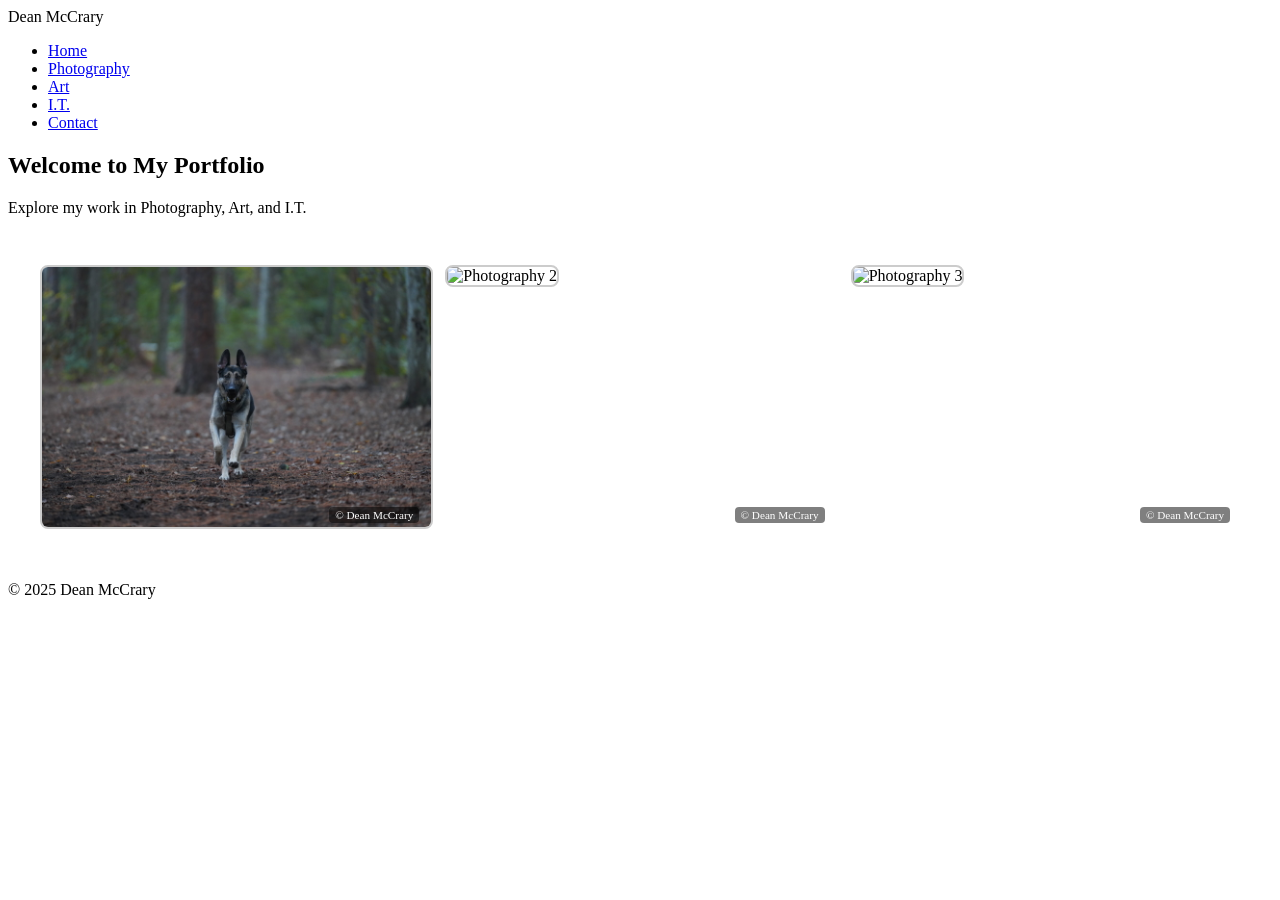
==== index.html @ 16d4b74a "Update index.html correct reference to photo one in gallery section" ====
<!DOCTYPE html>
<html lang="en">
<head>
  <meta charset="UTF-8" />
  <meta name="viewport" content="width=device-width, initial-scale=1.0" />
  <title>Dean McCrary Portfolio</title>
  <link rel="stylesheet" href="style.css" />
  <style>
    .gallery {
      display: grid;
      grid-template-columns: repeat(auto-fit, minmax(200px, 1fr));
      gap: 1rem;
      padding: 2rem;
    }
    .gallery img {
      width: 100%;
      height: auto;
      object-fit: cover;
      border: 2px solid #ccc;
      border-radius: 8px;
      position: relative;
    }
    .watermark {
      position: absolute;
      bottom: 10px;
      right: 10px;
      background: rgba(0,0,0,0.5);
      color: #fff;
      padding: 2px 6px;
      font-size: 0.7rem;
      border-radius: 4px;
    }
    .image-container {
      position: relative;
    }
  </style>
</head>
<body>
  <header>
    <nav>
      <div class="logo">Dean McCrary</div>
      <ul class="nav-links">
        <li><a href="index.html">Home</a></li>
        <li><a href="photography.html">Photography</a></li>
        <li><a href="art.html">Art</a></li>
        <li><a href="it.html">I.T.</a></li>
        <li><a href="contact.html">Contact</a></li>
      </ul>
    </nav>
  </header>

  <main class="home">
    <section class="hero">
      <h1>Welcome to My Portfolio</h1>
      <p>Explore my work in Photography, Art, and I.T.</p>
    </section>
  </main>

  <section class="gallery">
    <div class="image-container">
      <img src="images/DSC06446.JPG" alt="Photography 1">
      <div class="watermark">© Dean McCrary</div>
    </div>
    <div class="image-container">
      <img src="images/photo2.jpg" alt="Photography 2">
      <div class="watermark">© Dean McCrary</div>
    </div>
    <div class="image-container">
      <img src="images/photo3.jpg" alt="Photography 3">
      <div class="watermark">© Dean McCrary</div>
    </div>
  </section>

  <footer>
    <p>&copy; 2025 Dean McCrary</p>
  </footer>

  <script>
    // Disable right-click
    document.addEventListener("contextmenu", function(e) {
      e.preventDefault();
    });
  </script>
</body>
</html>
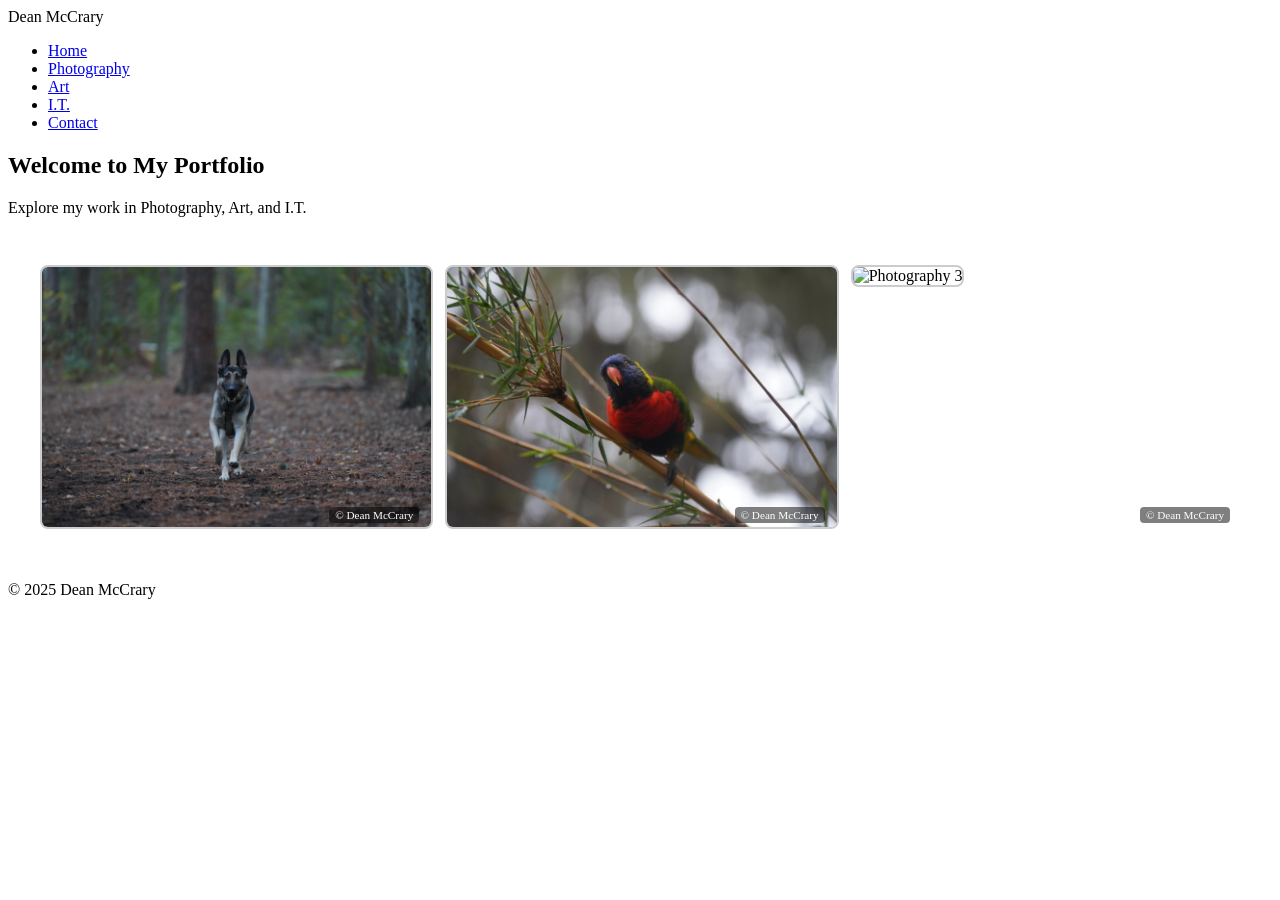
==== commit 55841ee4: "Update index.html Updated second image container to refer to DSC06520.JPG" ====
--- a/index.html
+++ b/index.html
@@ -62,7 +62,7 @@
       <div class="watermark">© Dean McCrary</div>
     </div>
     <div class="image-container">
-      <img src="images/photo2.jpg" alt="Photography 2">
+      <img src="images/DSC06520.JPG" alt="Photography 2">
       <div class="watermark">© Dean McCrary</div>
     </div>
     <div class="image-container">
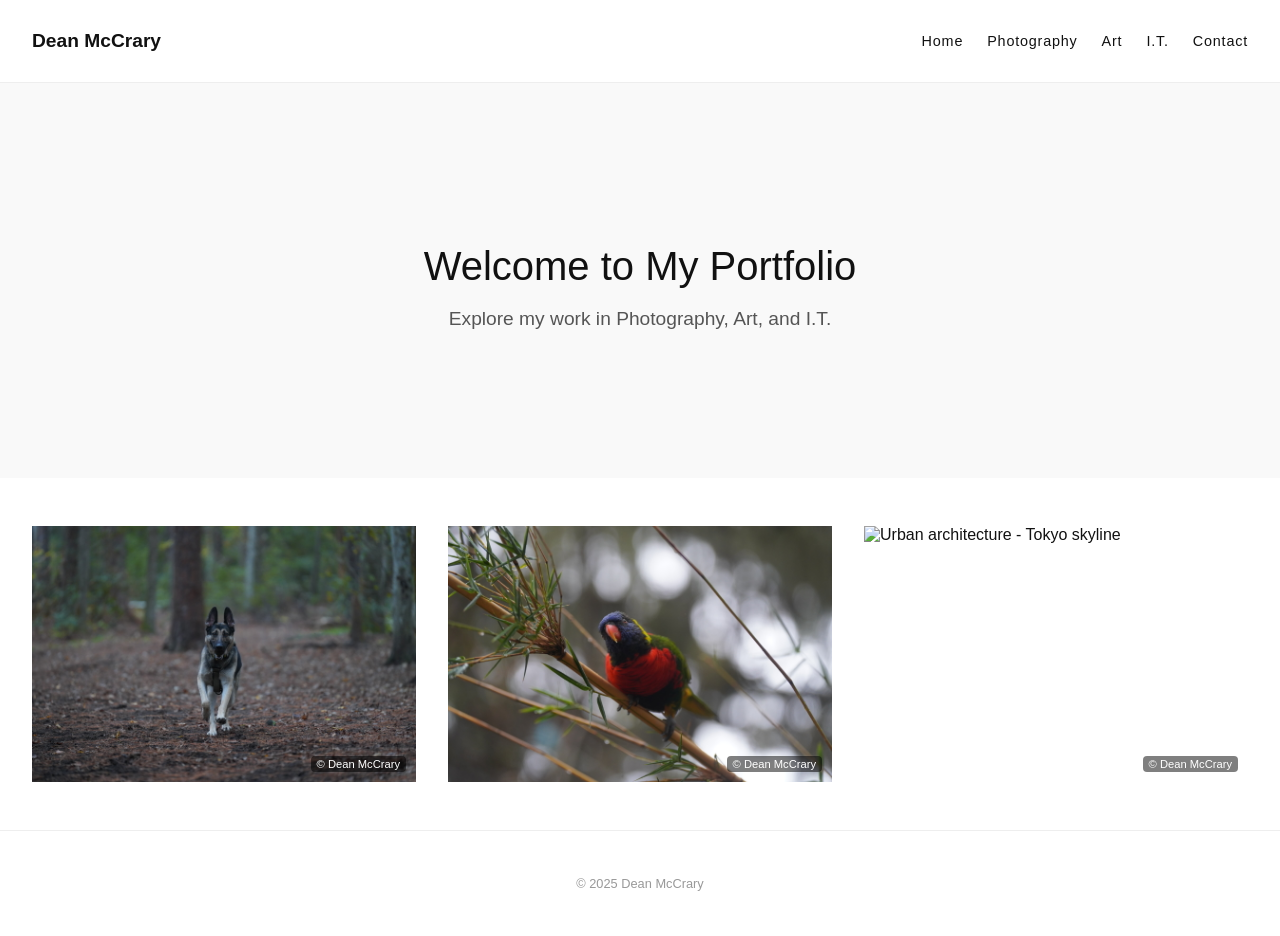
==== commit 8de239f1: "Layout change to index.html changed the layout to better display page sublinks" ====
--- a/index.html
+++ b/index.html
@@ -6,32 +6,87 @@
   <title>Dean McCrary Portfolio</title>
   <link rel="stylesheet" href="style.css" />
   <style>
+    body {
+      margin: 0;
+      font-family: 'Helvetica Neue', Helvetica, Arial, sans-serif;
+      background-color: #fff;
+      color: #111;
+    }
+    nav {
+      display: flex;
+      justify-content: space-between;
+      align-items: center;
+      padding: 1rem 2rem;
+      background-color: #fff;
+      border-bottom: 1px solid #eee;
+    }
+    .logo {
+      font-weight: bold;
+      font-size: 1.2rem;
+    }
+    .nav-links {
+      list-style: none;
+      display: flex;
+      gap: 1.5rem;
+    }
+    .nav-links li {
+      margin: 0;
+    }
+    .nav-links a {
+      text-decoration: none;
+      color: #111;
+      font-size: 0.9rem;
+      letter-spacing: 0.05rem;
+    }
+    .hero {
+      padding: 8rem 2rem;
+      text-align: center;
+      background-color: #f9f9f9;
+    }
+    .hero h1 {
+      font-size: 2.5rem;
+      margin-bottom: 1rem;
+      font-weight: normal;
+    }
+    .hero p {
+      font-size: 1.2rem;
+      color: #555;
+    }
     .gallery {
       display: grid;
-      grid-template-columns: repeat(auto-fit, minmax(200px, 1fr));
-      gap: 1rem;
-      padding: 2rem;
+      grid-template-columns: repeat(auto-fit, minmax(280px, 1fr));
+      gap: 2rem;
+      padding: 3rem 2rem;
     }
     .gallery img {
       width: 100%;
       height: auto;
       object-fit: cover;
-      border: 2px solid #ccc;
-      border-radius: 8px;
+      display: block;
+      transition: opacity 0.3s ease;
+    }
+    .gallery img:hover {
+      opacity: 0.85;
+    }
+    .image-container {
       position: relative;
     }
     .watermark {
       position: absolute;
       bottom: 10px;
       right: 10px;
-      background: rgba(0,0,0,0.5);
+      background: rgba(0, 0, 0, 0.5);
       color: #fff;
       padding: 2px 6px;
       font-size: 0.7rem;
       border-radius: 4px;
     }
-    .image-container {
-      position: relative;
+    footer {
+      text-align: center;
+      padding: 2rem;
+      font-size: 0.8rem;
+      color: #999;
+      border-top: 1px solid #eee;
     }
   </style>
 </head>
@@ -58,15 +113,15 @@
 
   <section class="gallery">
     <div class="image-container">
-      <img src="images/DSC06446.JPG" alt="Photography 1">
+      <img src="images/DSC06446.JPG" alt="German Shepherd running towards the viewer">
       <div class="watermark">© Dean McCrary</div>
     </div>
     <div class="image-container">
-      <img src="images/DSC06520.JPG" alt="Photography 2">
+      <img src="DSC06520.JPG" alt="Close up of a small bird">
       <div class="watermark">© Dean McCrary</div>
     </div>
     <div class="image-container">
-      <img src="images/photo3.jpg" alt="Photography 3">
+      <img src="images/photo3.jpg" alt="Urban architecture - Tokyo skyline">
       <div class="watermark">© Dean McCrary</div>
     </div>
   </section>
@@ -76,10 +131,11 @@
   </footer>
 
   <script>
-    // Disable right-click
     document.addEventListener("contextmenu", function(e) {
       e.preventDefault();
     });
   </script>
 </body>
 </html>
+
+</html>
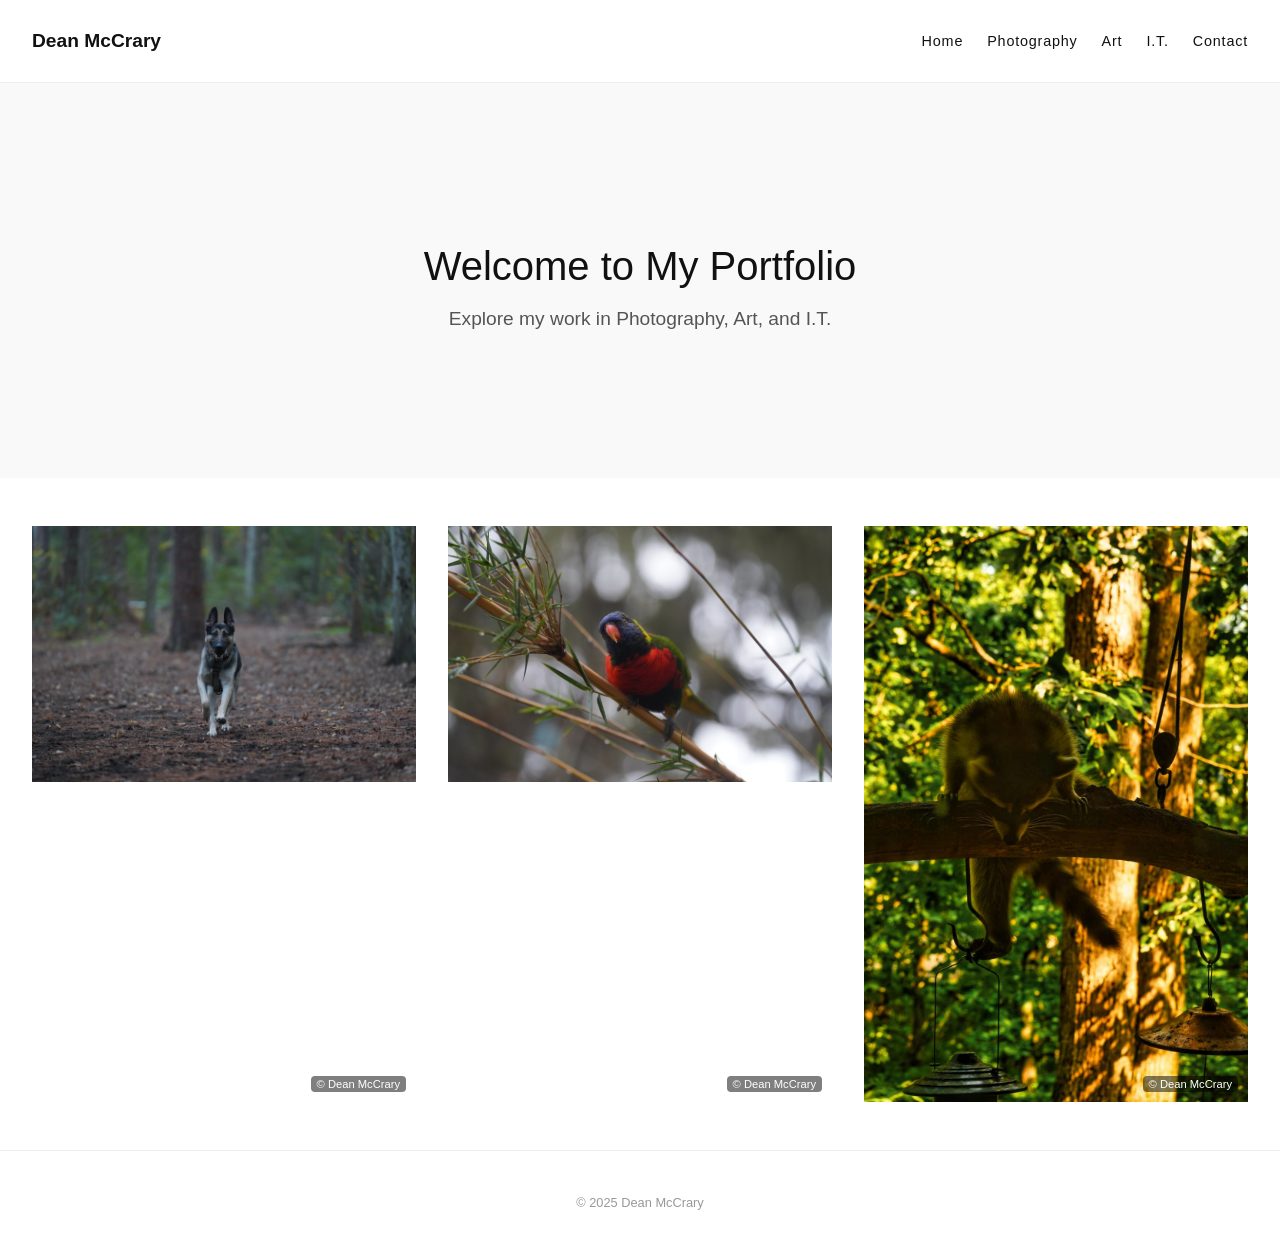
==== commit 0ee7bbf7: "Update index.html replicate image pointer update from photography.html" ====
--- a/index.html
+++ b/index.html
@@ -117,11 +117,11 @@
       <div class="watermark">© Dean McCrary</div>
     </div>
     <div class="image-container">
-      <img src="DSC06520.JPG" alt="Close up of a small bird">
+      <img src="images/DSC06520.JPG" alt="Close up of a small bird">
       <div class="watermark">© Dean McCrary</div>
     </div>
     <div class="image-container">
-      <img src="images/photo3.jpg" alt="Urban architecture - Tokyo skyline">
+      <img src="images/DSCF4744.jpg" alt="Racoon climbing a birdfeeder">
       <div class="watermark">© Dean McCrary</div>
     </div>
   </section>
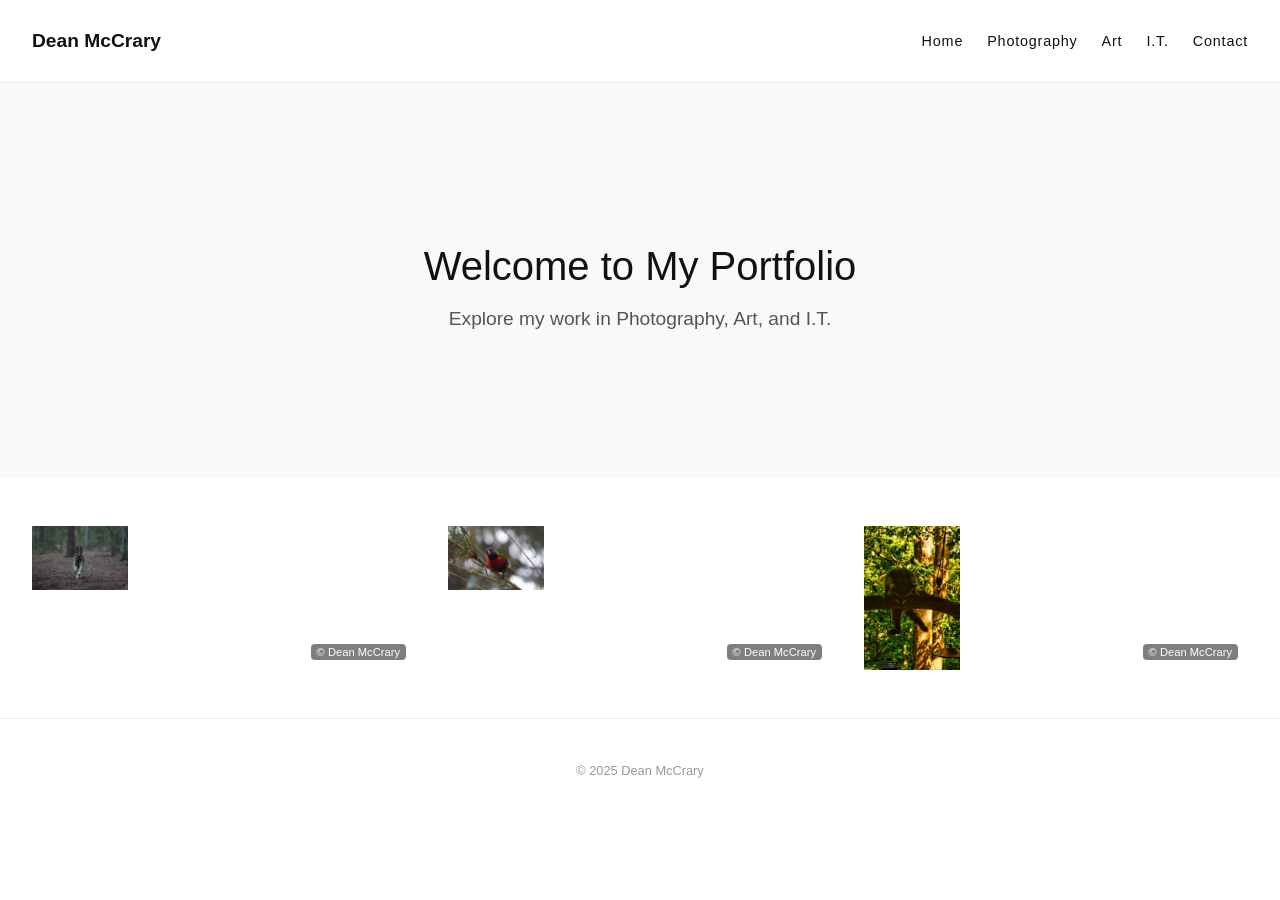
==== commit e1c20204: "Update index.html Tentatively change width of images to a smaller percentage, in an attempt to place" ====
--- a/index.html
+++ b/index.html
@@ -59,7 +59,7 @@
       padding: 3rem 2rem;
     }
     .gallery img {
-      width: 100%;
+      width: 25%;
       height: auto;
       object-fit: cover;
       display: block;
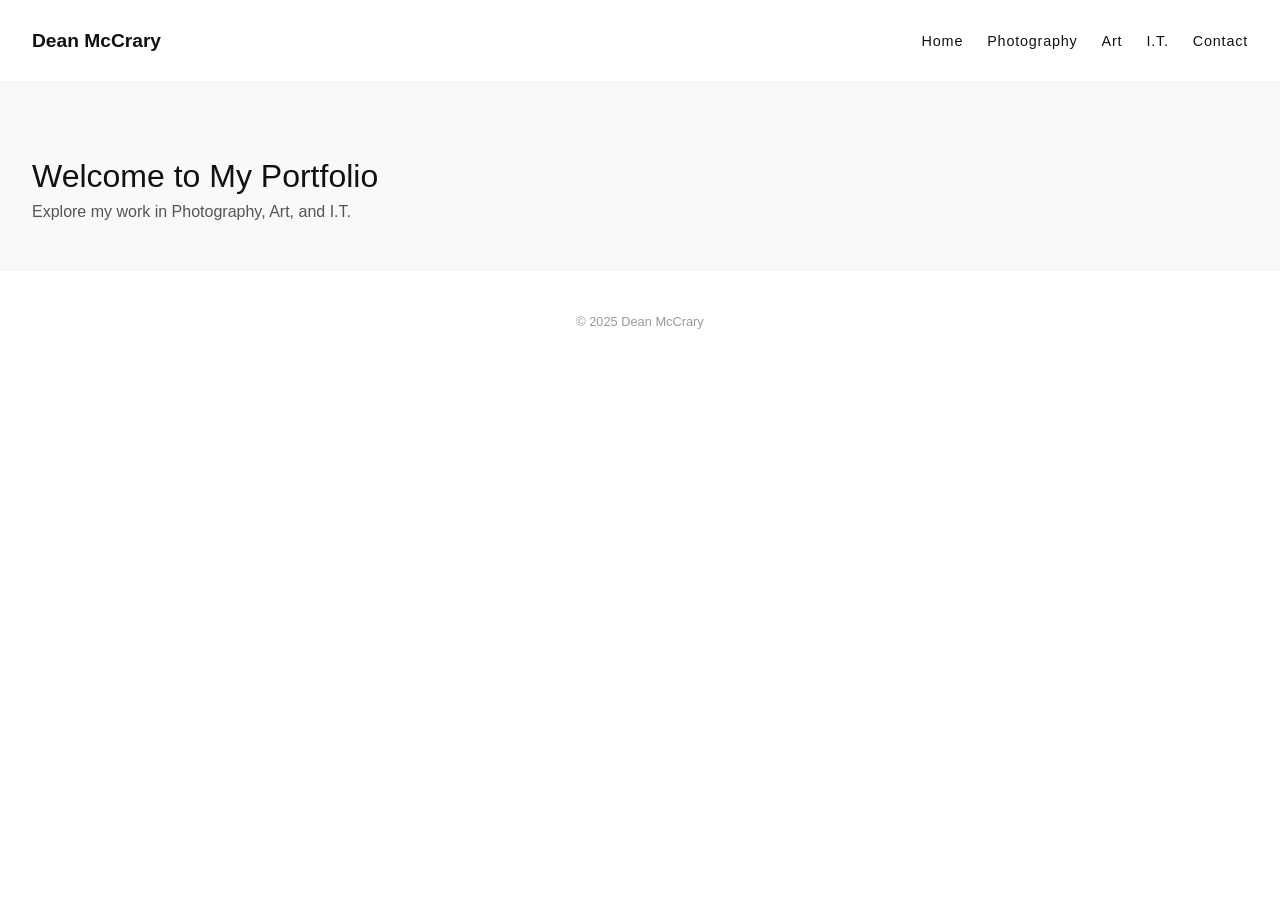
==== commit 198b6c78: "Applied general reformatting and administrative adjustments, parralleling the addition of a styles.c" ====
--- a/index.html
+++ b/index.html
@@ -4,91 +4,7 @@
   <meta charset="UTF-8" />
   <meta name="viewport" content="width=device-width, initial-scale=1.0" />
   <title>Dean McCrary Portfolio</title>
-  <link rel="stylesheet" href="style.css" />
-  <style>
-    body {
-      margin: 0;
-      font-family: 'Helvetica Neue', Helvetica, Arial, sans-serif;
-      background-color: #fff;
-      color: #111;
-    }
-    nav {
-      display: flex;
-      justify-content: space-between;
-      align-items: center;
-      padding: 1rem 2rem;
-      background-color: #fff;
-      border-bottom: 1px solid #eee;
-    }
-    .logo {
-      font-weight: bold;
-      font-size: 1.2rem;
-    }
-    .nav-links {
-      list-style: none;
-      display: flex;
-      gap: 1.5rem;
-    }
-    .nav-links li {
-      margin: 0;
-    }
-    .nav-links a {
-      text-decoration: none;
-      color: #111;
-      font-size: 0.9rem;
-      letter-spacing: 0.05rem;
-    }
-    .hero {
-      padding: 8rem 2rem;
-      text-align: center;
-      background-color: #f9f9f9;
-    }
-    .hero h1 {
-      font-size: 2.5rem;
-      margin-bottom: 1rem;
-      font-weight: normal;
-    }
-    .hero p {
-      font-size: 1.2rem;
-      color: #555;
-    }
-    .gallery {
-      display: grid;
-      grid-template-columns: repeat(auto-fit, minmax(280px, 1fr));
-      gap: 2rem;
-      padding: 3rem 2rem;
-    }
-    .gallery img {
-      width: 25%;
-      height: auto;
-      object-fit: cover;
-      display: block;
-      transition: opacity 0.3s ease;
-    }
-    .gallery img:hover {
-      opacity: 0.85;
-    }
-    .image-container {
-      position: relative;
-    }
-    .watermark {
-      position: absolute;
-      bottom: 10px;
-      right: 10px;
-      background: rgba(0, 0, 0, 0.5);
-      color: #fff;
-      padding: 2px 6px;
-      font-size: 0.7rem;
-      border-radius: 4px;
-    }
-    footer {
-      text-align: center;
-      padding: 2rem;
-      font-size: 0.8rem;
-      color: #999;
-      border-top: 1px solid #eee;
-    }
-  </style>
+  <link rel="stylesheet" href="css/styles.css" />
 </head>
 <body>
   <header>
@@ -110,7 +26,7 @@
       <p>Explore my work in Photography, Art, and I.T.</p>
     </section>
   </main>
-
+<!--
   <section class="gallery">
     <div class="image-container">
       <img src="images/DSC06446.JPG" alt="German Shepherd running towards the viewer">
@@ -125,8 +41,10 @@
       <div class="watermark">© Dean McCrary</div>
     </div>
   </section>
+-->
+  
 
-  <footer>
+<footer>
     <p>&copy; 2025 Dean McCrary</p>
   </footer>
 
--- a/css/styles.css
+++ b/css/styles.css
@@ -0,0 +1,96 @@
+body {
+    margin: 0;
+    font-family: 'Helvetica Neue', Helvetica, Arial, sans-serif;
+    background-color: #fff;
+    color: #111;
+}
+nav {
+    display: flex;
+    justify-content: space-between;
+    align-items: center;
+    padding: 1rem 2rem;
+    background-color: #fff;
+    border-bottom: 1px solid #eee;
+}
+.logo {
+    font-weight: bold;
+    font-size: 1.2rem;
+}
+.nav-links {
+    list-style: none;
+    display: flex;
+    gap: 1.5rem;
+}
+.nav-links li {
+    margin: 0;
+}
+.nav-links a {
+    text-decoration: none;
+    color: #111;
+    font-size: 0.9rem;
+    letter-spacing: 0.05rem;
+}
+.hero {
+    padding: 3rem 2rem;
+    text-align: left;
+    background-color: #f9f9f9;
+}
+.hero h1 {
+    font-size: 2rem;
+    margin-bottom: 0.5rem;
+    font-weight: normal;
+}
+.hero p {
+    font-size: 1rem;
+    color: #555;
+    margin: 0;
+}
+.gallery {
+    display: grid;
+    grid-template-columns: repeat(auto-fit, minmax(280px, 1fr));
+    gap: 2rem;
+    padding: 3rem 2rem;
+}
+.gallery img {
+    width: 100%;
+    height: auto;
+    object-fit: cover;
+    display: block;
+    transition: opacity 0.3s ease;
+}
+.gallery img:hover {
+    opacity: 0.85;
+}
+.image-container {
+    position: relative;
+}
+.watermark {
+    position: absolute;
+    bottom: 10px;
+    right: 10px;
+    background: rgba(0, 0, 0, 0.5);
+    color: #fff;
+    padding: 2px 6px;
+    font-size: 0.7rem;
+    border-radius: 4px;
+}
+.masonry {
+    column-count: 3;
+    column-gap: 10px;
+    max-width: 1200px;
+    margin: 0 auto;
+}
+
+.masonry img {
+    width: 100%;
+    margin-bottom: 10px;
+    break-inside: avoid;
+}
+
+footer {
+    text-align: center;
+    padding: 2rem;
+    font-size: 0.8rem;
+    color: #999;
+    border-top: 1px solid #eee;
+}
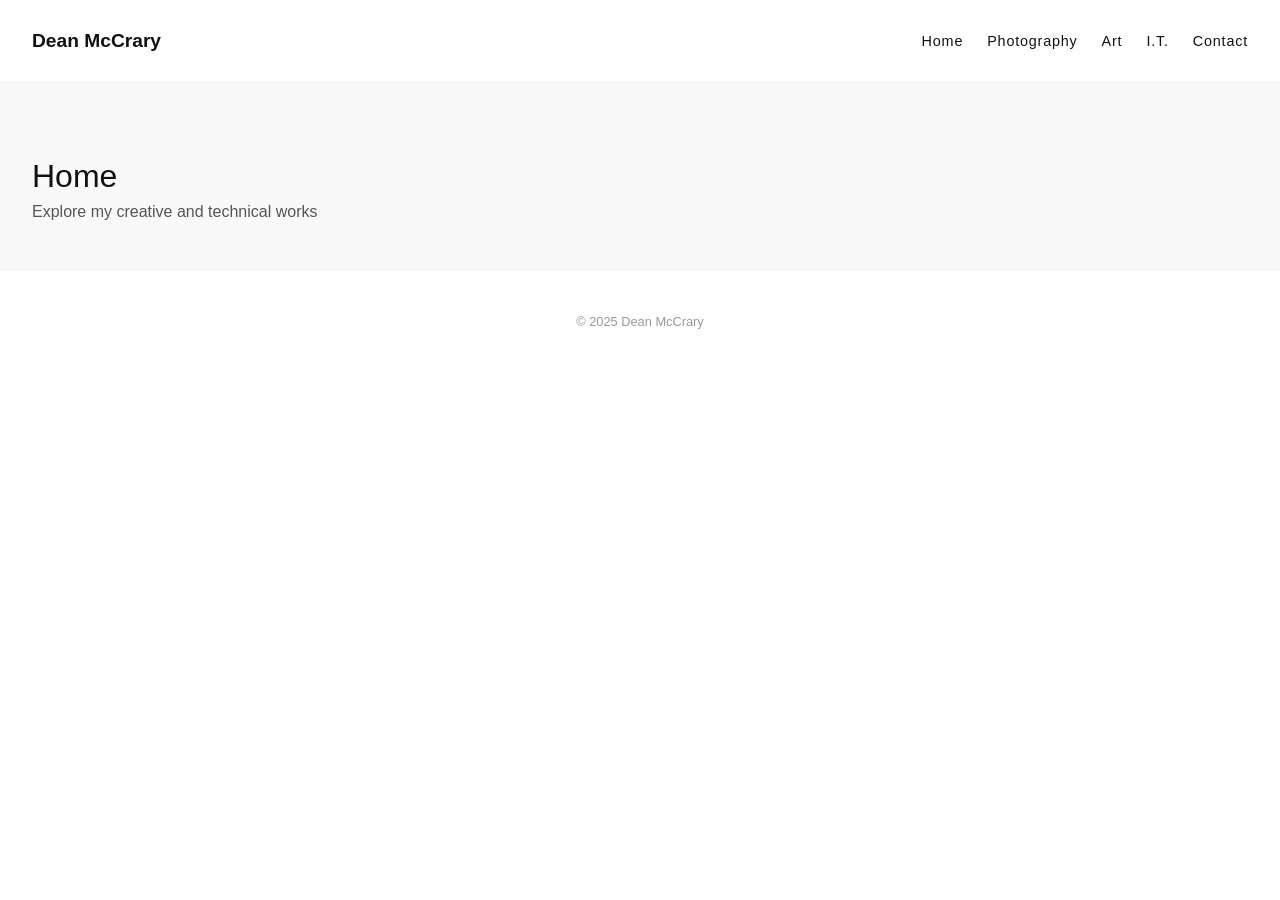
==== commit 604869c7: "Rearranged photography page for asthetics and symmetrical layout" ====
--- a/index.html
+++ b/index.html
@@ -22,8 +22,8 @@
 
   <main class="home">
     <section class="hero">
-      <h1>Welcome to My Portfolio</h1>
-      <p>Explore my work in Photography, Art, and I.T.</p>
+      <h1>Home</h1>
+      <p>Explore my creative and technical works</p>
     </section>
   </main>
 <!--
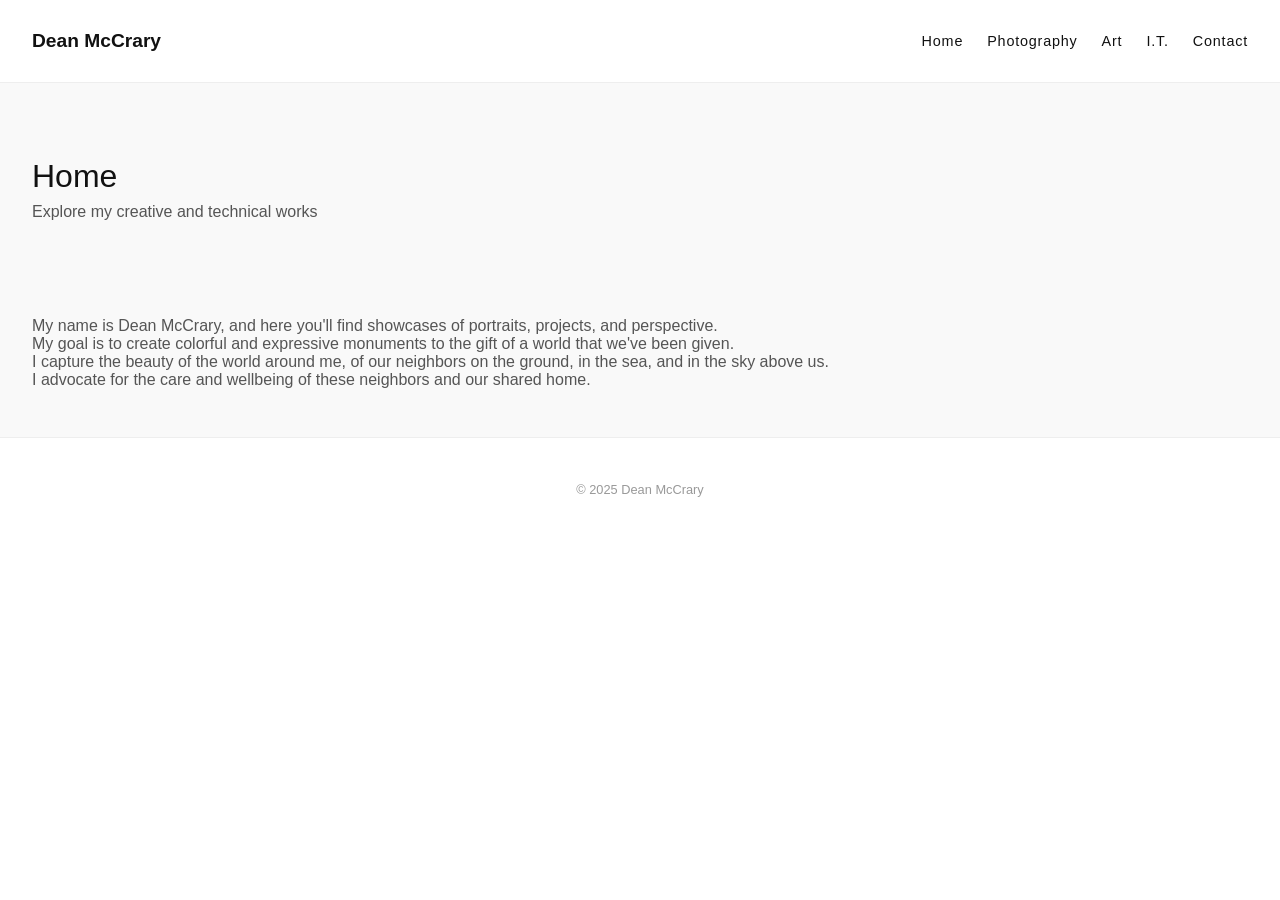
==== commit 3596e367: "Added IT temp file Minor adjustments to index Added new photos to photography.html" ====
--- a/index.html
+++ b/index.html
@@ -1,10 +1,10 @@
 <!DOCTYPE html>
 <html lang="en">
 <head>
-  <meta charset="UTF-8" />
-  <meta name="viewport" content="width=device-width, initial-scale=1.0" />
+  <meta charset="UTF-8" >
+  <meta name="viewport" content="width=device-width, initial-scale=1.0" >
   <title>Dean McCrary Portfolio</title>
-  <link rel="stylesheet" href="css/styles.css" />
+  <link rel="stylesheet" href="css/styles.css" >
 </head>
 <body>
   <header>
@@ -25,24 +25,16 @@
       <h1>Home</h1>
       <p>Explore my creative and technical works</p>
     </section>
+    <section class="hero">
+      <p>
+        My name is Dean McCrary, and here you'll find showcases of portraits, projects, and perspective. <br>
+        My goal is to create colorful and expressive monuments to the gift of a world that we've been given. <br>
+        I capture the beauty of the world around me, of our neighbors on the ground, in the sea, and in the sky above us.<br>
+        I advocate for the care and wellbeing of these neighbors and our shared home. <br>
+      </p>
+    </section>
   </main>
-<!--
-  <section class="gallery">
-    <div class="image-container">
-      <img src="images/DSC06446.JPG" alt="German Shepherd running towards the viewer">
-      <div class="watermark">© Dean McCrary</div>
-    </div>
-    <div class="image-container">
-      <img src="images/DSC06520.JPG" alt="Close up of a small bird">
-      <div class="watermark">© Dean McCrary</div>
-    </div>
-    <div class="image-container">
-      <img src="images/DSCF4744.jpg" alt="Racoon climbing a birdfeeder">
-      <div class="watermark">© Dean McCrary</div>
-    </div>
-  </section>
--->
-  
+
 
 <footer>
     <p>&copy; 2025 Dean McCrary</p>
@@ -56,4 +48,3 @@
 </body>
 </html>
 
-</html>
